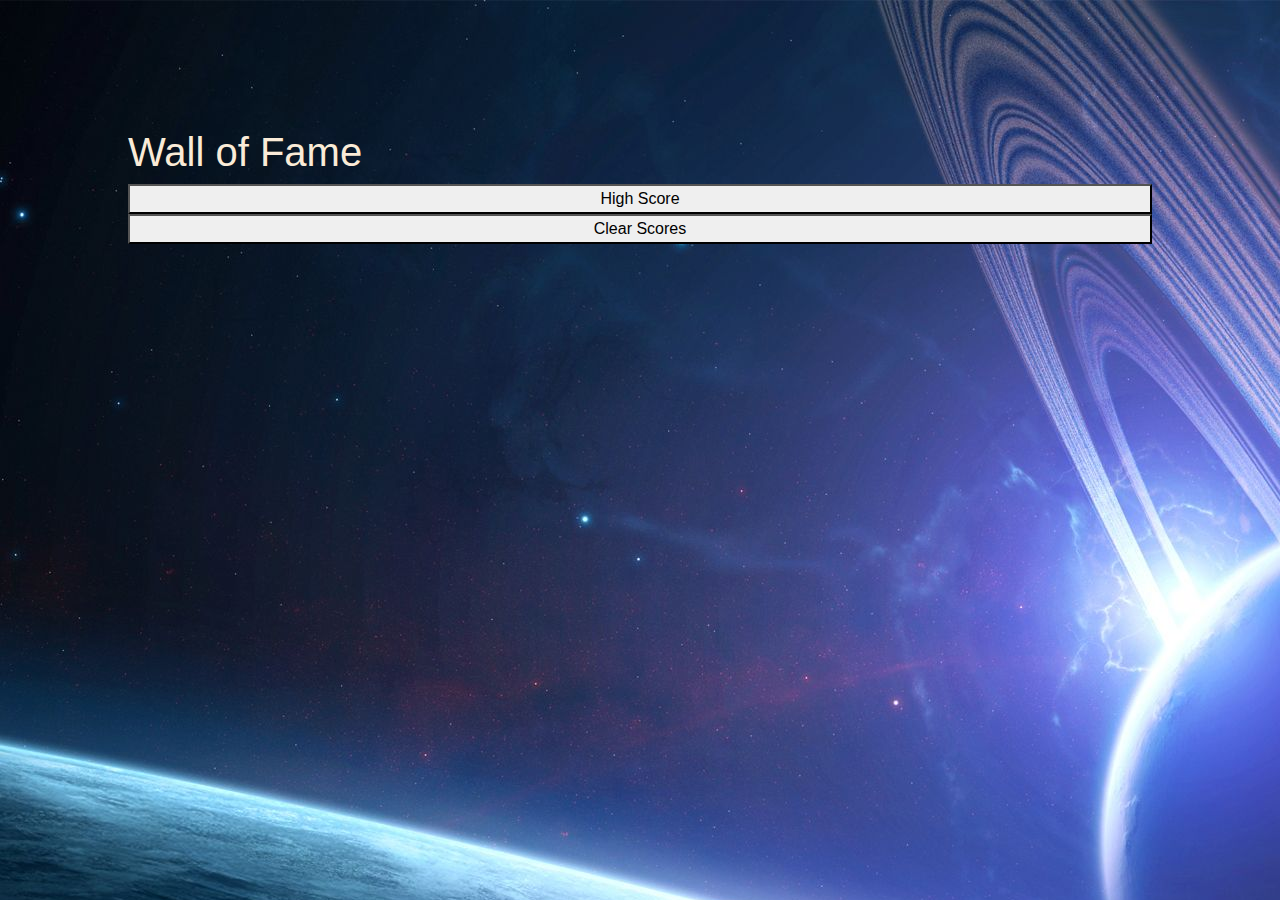
==== highscore.html @ 97f615b2 "working on scoring" ====
<!DOCTYPE html>
<html lang="en">
<head>
    <meta charset="UTF-8">
    <meta name="viewport" content="width=device-width, initial-scale=1.0">
    <meta http-equiv="X-UA-Compatible" content="ie=edge" />
    <link href="https://fonts.googleapis.com/css?family=Amatic+SC:700|Josefin+Sans&display=swap" rel="stylesheet" />
    <link rel="stylesheet" href="https://stackpath.bootstrapcdn.com/font-awesome/4.7.0/css/font-awesome.min.css" />
  
    <link rel="stylesheet" href="https://stackpath.bootstrapcdn.com/bootstrap/4.3.1/css/bootstrap.min.css"
      integrity="sha384-ggOyR0iXCbMQv3Xipma34MD+dH/1fQ784/j6cY/iJTQUOhcWr7x9JvoRxT2MZw1T" crossorigin="anonymous">
    <link rel="stylesheet" href="style.css" />
<title>Scores</title>
</head>
<body>
<h1>Wall of Fame</h1>
<button id="highscore">High Score</button>
<button id="clearScores">Clear Scores</button>
<ol id="top-scores">
</ol>
<script src="https://cdnjs.cloudflare.com/ajax/libs/jquery/3.5.1/jquery.min.js"></script>
<script src="https://cdnjs.cloudflare.com/ajax/libs/twitter-bootstrap/3.3.7/js/bootstrap.min.js"></script>
<script src="highscore.js"></script>
</body>
</html>
---- style.css ----
body {
    display: flex;
    flex-direction: column;
    min-height: 100vh;
    overflow: auto;
    padding: 10%;
    color: antiquewhite;
    background-image: url(106194.jpg);
  }

  #main-content {
    display: none;
  }
  
  .navbar-fixed-bottom {
    position: static;
    padding: 5%;
    padding-bottom: 5%;
  }
  .container {
    color: black;
  }
  
  .footer-text{
    color: black;
    font-weight: bolder;
  }
  #scoreInput{
    display: none;
  }
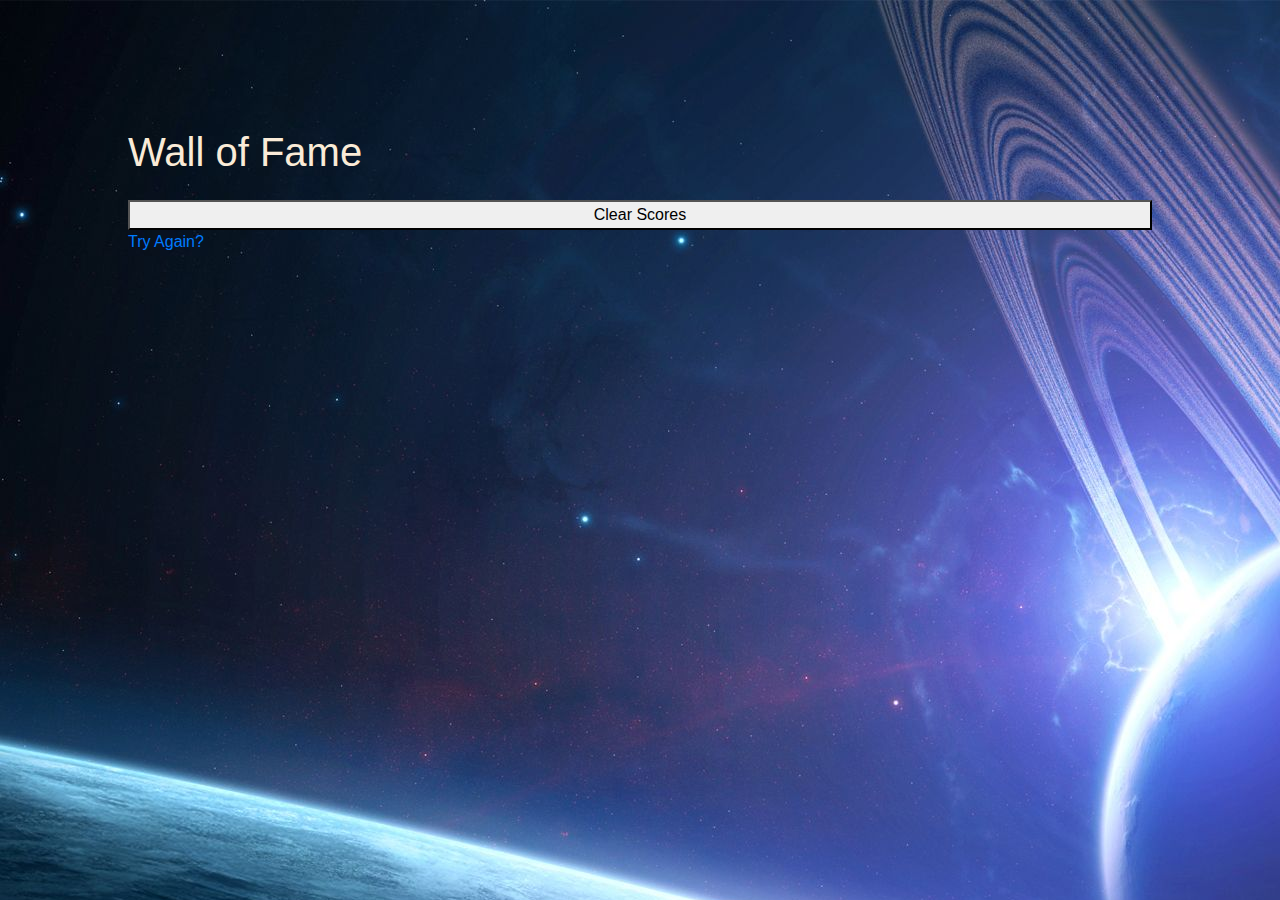
==== commit 68b4c943: "finished code and updated readme" ====
--- a/highscore.html
+++ b/highscore.html
@@ -1,25 +1,28 @@
 <!DOCTYPE html>
 <html lang="en">
+
 <head>
-    <meta charset="UTF-8">
-    <meta name="viewport" content="width=device-width, initial-scale=1.0">
-    <meta http-equiv="X-UA-Compatible" content="ie=edge" />
-    <link href="https://fonts.googleapis.com/css?family=Amatic+SC:700|Josefin+Sans&display=swap" rel="stylesheet" />
-    <link rel="stylesheet" href="https://stackpath.bootstrapcdn.com/font-awesome/4.7.0/css/font-awesome.min.css" />
-  
-    <link rel="stylesheet" href="https://stackpath.bootstrapcdn.com/bootstrap/4.3.1/css/bootstrap.min.css"
-      integrity="sha384-ggOyR0iXCbMQv3Xipma34MD+dH/1fQ784/j6cY/iJTQUOhcWr7x9JvoRxT2MZw1T" crossorigin="anonymous">
-    <link rel="stylesheet" href="style.css" />
-<title>Scores</title>
+  <meta charset="UTF-8">
+  <meta name="viewport" content="width=device-width, initial-scale=1.0">
+  <meta http-equiv="X-UA-Compatible" content="ie=edge" />
+  <link href="https://fonts.googleapis.com/css?family=Amatic+SC:700|Josefin+Sans&display=swap" rel="stylesheet" />
+  <link rel="stylesheet" href="https://stackpath.bootstrapcdn.com/font-awesome/4.7.0/css/font-awesome.min.css" />
+
+  <link rel="stylesheet" href="https://stackpath.bootstrapcdn.com/bootstrap/4.3.1/css/bootstrap.min.css"
+    integrity="sha384-ggOyR0iXCbMQv3Xipma34MD+dH/1fQ784/j6cY/iJTQUOhcWr7x9JvoRxT2MZw1T" crossorigin="anonymous">
+  <link rel="stylesheet" href="style.css" />
+  <title>Scores</title>
 </head>
+
 <body>
-<h1>Wall of Fame</h1>
-<button id="highscore">High Score</button>
-<button id="clearScores">Clear Scores</button>
-<ol id="top-scores">
-</ol>
-<script src="https://cdnjs.cloudflare.com/ajax/libs/jquery/3.5.1/jquery.min.js"></script>
-<script src="https://cdnjs.cloudflare.com/ajax/libs/twitter-bootstrap/3.3.7/js/bootstrap.min.js"></script>
-<script src="highscore.js"></script>
+  <h1>Wall of Fame</h1>
+  <ol id="top-scores">
+  </ol>
+  <button id="clearScores">Clear Scores</button>
+  <a href="index.html">Try Again?</a>
+  <script src="https://cdnjs.cloudflare.com/ajax/libs/jquery/3.5.1/jquery.min.js"></script>
+  <script src="https://cdnjs.cloudflare.com/ajax/libs/twitter-bootstrap/3.3.7/js/bootstrap.min.js"></script>
+  <script src="highscore.js"></script>
 </body>
+
 </html>